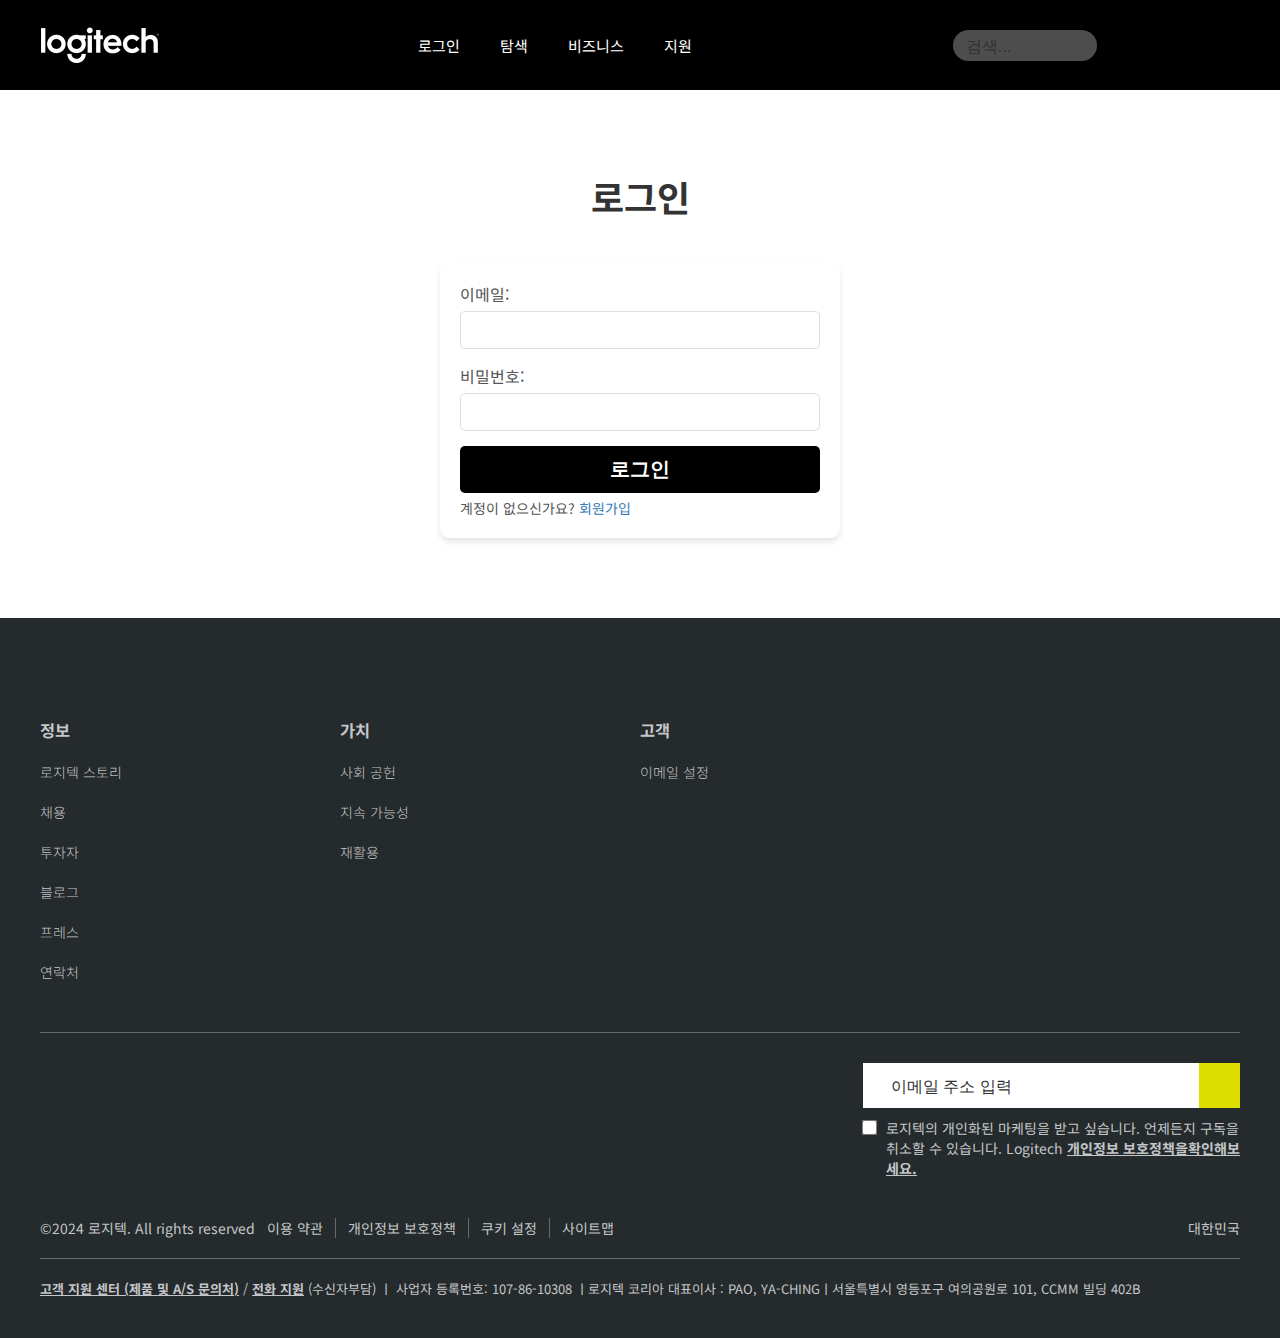
==== login.html @ 63ec461f "SubPage" ====
<!DOCTYPE html>
<html lang="ko">
  <head>
    <meta charset="UTF-8" />
    <meta name="viewport" content="width=device-width, initial-scale=1.0" />
    <title>Minseo's Logitech</title>
    <!-- Favicon -->
    <link rel="shortcut icon" href="images/favicon.ico" type="" />
    <!-- Google Fonts -->
    <link rel="preconnect" href="https://fonts.googleapis.com" />
    <link rel="preconnect" href="https://fonts.gstatic.com" crossorigin />
    <link
      href="https://fonts.googleapis.com/css2?family=Bagel+Fat+One&family=Nanum+Pen+Script&family=Noto+Sans+KR:wght@100..900&display=swap"
      rel="stylesheet"
    />
    <!-- Font Awesom -->
    <link
      rel="stylesheet"
      href="https://cdnjs.cloudflare.com/ajax/libs/font-awesome/6.7.1/css/all.min.css"
      integrity="sha512-5Hs3dF2AEPkpNAR7UiOHba+lRSJNeM2ECkwxUIxC1Q/FLycGTbNapWXB4tP889k5T5Ju8fs4b1P5z/iB4nMfSQ=="
      crossorigin="anonymous"
      referrerpolicy="no-referrer"
    />
    <!-- css -->
    <link rel="stylesheet" href="css/style.css" />
    <link rel="stylesheet" href="css/login.css">
  </head>
  <body>
    <!-- Header -->
    <header id="header" class="header">
      <div class="header__container max-container">
        <img class="header__logo" src="images/logo.png" alt="logo" />
        <nav>
          <ul class="header__menu">
            <li class="header__menu__item"><a href="#">로그인</a></li>
            <li class="header__menu__item"><a href="#">탐색</a></li>
            <li class="header__menu__item"><a href="#">비즈니스</a></li>
            <li class="header__menu__item"><a href="#">지원</a></li>
          </ul>
        </nav>
        <div class="header__side">
          <form class="header__search__container">
            <fieldset class="header__search">
              <input
                class="header__search__input"
                type="search"
                placeholder="검색..."
              />
              <button class="header__search__button" type="submit">
                <i class="fa fa-search header__icon"></i>
              </button>
            </fieldset>
          </form>
          <a class="header__icon" href="#">
            <i class="fa-regular fa-user"> </i>
          </a>
        </div>
      </div>
    </header>
    <main>
      <section id="login" class="section">
        <h2 class="title">로그인</h2>

        <div class="container max-container">
        <!-- 로그인 폼 -->
        <div class="form-container" id="login">
            <form class="sub__form">
                <label class="sub__label" for="login-email">이메일:</label>
                <input class="sub__input" type="email" id="login-email" name="login-email" required>

                <label class="sub__label" for="login-password">비밀번호:</label>
                <input class="sub__input" type="password" id="login-password" name="login-password" required>

                <button class="sub__button" type="submit">로그인</button>
            </form>
            <p class="sub__p">계정이 없으신가요? <a  class="sub__a" href="#signup">회원가입</a></p>
        </div>
      </section>
    </main>
    <!-- Footer -->
    <footer id="contact">
      <div class="footer__container max-container">
        <div class="footer__imports__section">
          <div class="footer__article">
            <h3 class="footer__article__title">정보</h3>
            <ul class="footer__imports">
              <li class="footer__import"><a href="#">로지텍 스토리</a></li>
              <li class="footer__import"><a href="#">채용</a></li>
              <li class="footer__import"><a href="#">투자자</a></li>
              <li class="footer__import"><a href="#">블로그</a></li>
              <li class="footer__import"><a href="#">프레스</a></li>
              <li class="footer__import"><a href="#">연락처</a></li>
            </ul>
          </div>
          <div class="footer__article">
            <h3 class="footer__article__title">가치</h3>
            <ul class="footer__imports">
              <li class="footer__import"><a href="#">사회 공헌</a></li>
              <li class="footer__import"><a href="#">지속 가능성</a></li>
              <li class="footer__import"><a href="#">재활용</a></li>
            </ul>
          </div>
          <div class="footer__article">
            <h3 class="footer__article__title">고객</h3>
            <ul class="footer__imports">
              <li class="footer__import"><a href="#">이메일 설정</a></li>
            </ul>
          </div>
        </div>
        <div class="footer__contact__section">
          <div class="footer__sns">
            <i class="footer__sns__icon fa-brands fa-facebook"></i>
            <i class="footer__sns__icon fa-brands fa-twitter"></i>
            <i class="footer__sns__icon fa-brands fa-instagram"></i>
          </div>
          <form class="footer__search__container">
            <fieldset class="footer__search">
              <input
                class="footer__search__input"
                type="search"
                placeholder="이메일 주소 입력"
              />
              <button class="footer__search__button">
                <i class="footer__icon fa-solid fa-caret-right"></i>
              </button>
            </fieldset>
            <fieldset class="footer__checkbox">
              <input class="footer__checkbox__input" type="checkbox" />
              <label
                class="footer__checkbox__label"
                for="footer__checkbox__label"
                >로지텍의 개인화된 마케팅을 받고 싶습니다. 언제든지 구독을<br />
                취소할 수 있습니다. Logitech
                <span class="footer--underline"
                  >개인정보 보호정책을확인해보 <br />
                  세요.</span
                >
              </label>
            </fieldset>
          </form>
        </div>
        <div class="footer__copyright__section">
          <div class="footer__copyright__ctn">
            <p>©2024 로지텍. All rights reserved</p>
          </div>
          <ul class="footer__copyright__links">
            <li class="footer__copyright__link"><a href="#">이용 약관</a></li>
            <li class="footer__copyright__link">
              <a href="#">개인정보 보호정책</a>
            </li>
            <li class="footer__copyright__link"><a href="#">쿠키 설정</a></li>
            <li class="footer__copyright__link"><a href="#">사이트맵</a></li>
          </ul>
          <div class="footer__copyright__kor">
            <i class="fa-solid fa-earth-americas"></i
            ><span class="footer--underline--hover"> 대한민국</span>
          </div>
        </div>
        <div class="footer__address__section">
          <a href="#"
            ><span class="footer--underline"
              >고객 지원 센터 (제품 및 A/S 문의처)</span
            ></a
          >
          /
          <a href="#"><span class="footer--underline">전화 지원</span></a>
          (수신자부담) ㅣ 사업자 등록번호: 107-86-10308 ㅣ로지텍 코리아 대표이사
          : PAO, YA-CHINGㅣ서울특별시 영등포구 여의공원로 101, CCMM 빌딩 402B
        </div>
      </div>
    </footer>
  </body>
</html>
---- css/style.css ----
/* Global */
:root {
  /* App Colors */
  --color-primary: var(--color-white);
  --color-primary-variant: var(--color-white-variant);
  --color-accent: var(--color-blue);
  --color-accent-variant: var(--color-yellow);
  --color-text: var(--color-black);
  --color-footer-bg: var(--color-gray);

  /* Colors */
  --color-white: #ffffff;
  --color-white-variant: #c3c6c8;
  --color-black: #000000;
  --color-blue: #00b9f6;
  --color-yellow: #dcdf00;
  --color-gray: #252a2c;

  /* Size */
  --size-max-width: 1200px;
}

* {
  box-sizing: border-box;
}

body {
  font-family: "Noto Sans KR", sans-serif;
  margin: 0;
}

h1,
h2,
h3,
p,
ul {
  margin: 0;
}

ul {
  list-style: none;
  padding: 0;
}

a {
  text-decoration: none;
  color: var(--color-text);
}

button {
  background-color: transparent;
  outline: 0;
  border: 0;
}

/* Common */
.max-container {
  max-width: var(--size-max-width);
  margin: auto;
}

.section {
  padding: 80px 0;
  text-align: center;
}

.title {
  font-size: 36px;
  margin-bottom: 40px;
}

.des {
  font-size: 16px;
  padding: 0 20px;
}

.btn {
  display: inline-block;
  background-color: var(--color-primary);
  padding: 18px 36px;
  font-size: 14px;
  color: var(--color-black);
  transition: all 300ms ease-in-out;
}

.btn:hover {
  background-color: transparent;
  color: var(--color-primary);
  outline: 1px solid var(--color-primary);
}

/* Header */
.header {
  background-color: transparent;
  position: absolute;
  width: 100%;
  height: 90px;
  line-height: 90px;
  color: var(--color-primary);
}

.header a,
.header i {
  color: var(--color-primary);
}

.header__container {
  display: flex;
  justify-content: space-between;
  align-items: center;
}

.header__menu {
  display: flex;
}

.header__menu__item a {
  padding: 9px 20px;
  font-size: 15px;
}

.header__side {
  display: flex;
  align-items: center;
  gap: 16px;
}

.header__search__container {
  width: 50%;
}

.header__search {
  display: flex;
  align-items: center;
  padding: 0.2rem;
  overflow: hidden;
  width: 100%;
  padding: 0 rem;
  background: rgba(255, 255, 255, 0.3);
  border: none;
  border-radius: 50px;
}

.header__search__input {
  width: 950%;
  color: var(--color-primary);
  background: transparent;
  font-size: 1.2rem;
  border: 0;
  outline: 0;
}

input::placeholder {
  color: var(--color-primary);
  padding-left: 0.5rem;
  font-size: 1rem;
}

.header__search__button {
  border: 0 none;
  cursor: pointer;
  border-radius: 5px;
}

.header__icon {
  font-size: 0.9rem;
}

.header__search__icon:hover {
  transform: scale(1.1);
  color: 000;
}

/* Home */
#home {
  background: url(/images/home/home.jpg);
  background-size: cover;
  background-position: center center;
  height: 500px;
  padding-top: 90px;
  color: var(--color-primary);
}

.home__title {
  margin: 2rem 0;
  font-size: 3.5rem;
  font-weight: 550;
  line-height: 4rem;
}

.home__title--strong {
  color: var(--color-accent);
}

.home__des {
  margin-bottom: 2rem;
  font-size: 18px;
  font-weight: 250;
}

.home__btn {
  margin: 0 1px 12px 12px;
}

/* Can */
.cans {
  display: flex;
  justify-content: space-between;
  gap: 1rem;
  padding: 80px 0;
}

.can__img {
  cursor: pointer;
}

.can__title {
  margin: 10px 0;
  font-size: 20px;
  cursor: pointer;
}

.can__des {
  margin-bottom: 8px;
  font-size: 16px;
  font-weight: 330;
}

.can__more {
  font-size: 14px;
  font-weight: bold;
}
/* ⭐ 배운것 빈공간이 있으면 하위태그가 선택되어 span이 선택된다 */
/* .can__title :hover, */
.can__title span:hover,
.can__more:hover {
  border-bottom: 2px solid var(--color-text);
}

/* Series */
#series {
  background-color: #f4f4f4;
}

#series h3,
#series p {
  color: var(--color-primary);
}
.series {
  display: grid;
  grid-template-columns: repeat(3, 1fr);
  gap: 20px;
}

.serie {
  position: relative;
}

#serie__long {
  grid-column: 2 / 4;
  grid-row: 2 / 3;
}

.serie img {
  width: 100%;
  /* ⭐ 배운것 */
  height: 100%;
  object-fit: cover;
}

.serie .des {
  position: absolute;
  top: 0;
  left: 0;
  width: 100%;
  height: 100%;
  background-color: transparent;
  display: flex;
  flex-direction: column;
  justify-content: center;
  align-items: center;
  font-weight: bold;
  transition: all 200ms ease-in;
}

/* ⭐ div태그를 img에 absolute 로 크기가 같은 2겹의 창을 만들어서 스타일링 */
.serie__metadata {
  position: absolute;
  top: 0;
  left: 0;
  width: 100%;
  height: 100%;
  background-color: var(--color-text);
  opacity: 0;
  padding: 2rem;
  display: flex;
  flex-direction: column;
  justify-content: center;
  align-items: center;
  transition: all 250ms ease-in;
}

.serie__metadata:hover {
  opacity: 0.8;
}

.serie:hover .des {
  display: none;
}

.serie__metadata__title {
  margin-bottom: 0.5rem;
}

.serie__metadata__des {
  font-weight: 200;
}

/* Products */
.products {
  display: grid;
  grid-template-rows: repeat(3, 1fr);
  gap: 20px;
  grid-template-areas:
    "box1 box2 box3"
    "box1 box5 box3"
    "box4 box5 box6";
}

#product1 {
  grid-area: box1;
}
#product2 {
  grid-area: box2;
}
#product3 {
  grid-area: box3;
}
#product4 {
  grid-area: box4;
}
#product5 {
  grid-area: box5;
}
#product6 {
  grid-area: box6;
}

.product {
  position: relative;
  /* ⭐ */
  overflow: hidden;
}

.product .des {
  position: absolute;
  /* ⭐ */
  width: 100%;
  height: 100%;
  padding: 2rem;
  display: flex;
  flex-direction: column;
  align-items: center;
  /* ⭐ */
  z-index: 1;
}

.product img {
  width: 100%;
  height: 100%;
  object-fit: cover;
  transition: transform 300ms ease-in-out;
}

.product:hover img {
  transform: scale(1.1); /* 이미지 확대 */
}

/* About */
#about {
  background: url(/images/about/about_1.jfif);
  background-size: cover;
  background-position: center center;
  width: 100%;
  height: 100%;
  color: var(--color-primary);
}

.about__container {
  padding-bottom: 100px;
}

.about__title {
  font-size: 60px;
}

.about__des {
  margin-bottom: 20px;
  font-weight: bold;
}

.about__btn {
  font-weight: bold;
}

/* Footer */
#contact {
  background-color: var(--color-footer-bg);
  color: var(--color-primary-variant);
  padding: 100px 0 20px;
  font-size: 14px;
}

#contact a,
i {
  color: var(--color-primary-variant);
}

.footer__imports__section {
  display: grid;
  grid-template-columns: repeat(4, 1fr);
  font-size: 14px;
}

.footer__imports {
  margin: 0 20px 0 0;
  padding: 0 100px 30px 0;
}

/* 빈공간 :hover 하면 하위 요소에 적용 */
.footer__import :hover {
  border-bottom: 1px solid rgba(255, 255, 255, 0.5);
}

.footer__article__title {
  padding-bottom: 20px;
  font-weight: bold;
}

.footer__import {
  margin-bottom: 20px;
  font-weight: 300;
}

.footer__contact__section {
  padding-top: 30px;
  border-top: 1px solid rgba(255, 255, 255, 0.3);
  display: flex;
  justify-content: space-between;
}

.footer__sns {
  font-size: 25px;
  display: flex;
  justify-content: space-between;
  flex-direction: row;
  gap: 30px;
  cursor: pointer;
  opacity: 0.7;
}

.footer__sns__icon:hover {
  filter: brightness(1.2);
}

.footer__search {
  display: flex;
  justify-content: space-between;
  align-items: center;
  overflow: hidden;
  width: 100%;
  margin: 0;
  padding: 0;
  border: none;
}

.footer__search__input {
  width: 100%;
  height: 45px;
  padding: 10px 20px;
  background: transparent;
  font-size: 1.2rem;
  background: var(--color-primary);
  color: #2f3132;
  border: 0;
  outline: 0;
}
input::placeholder {
  color: #2f3132;
  font-size: 1rem;
}

.footer__search__button {
  background: var(--color-yellow);
  width: 45px;
  height: 45px;
  border: 0 none;
  cursor: pointer;
}

.footer__icon {
  color: var(--color-text);
}

.footer__search__button:hover {
  filter: brightness(0.85);
}

.footer__checkbox {
  margin: 10px 0;
  padding: 0;
  border: none;
}

.footer__checkbox__input {
  margin: 0;
  transform: scale(1.2);
}

.footer__checkbox__label {
  float: right;
  padding-left: 10px;
}

.footer--underline {
  font-weight: bold;
  text-decoration: underline;
  cursor: pointer;
}

.footer__copyright__section {
  display: flex;
  padding: 30px 0 20px;
}

.footer__copyright__links {
  display: flex;
}

.footer__copyright__link {
  padding: 0 12px;
  border-right: 1px solid rgba(255, 255, 255, 0.3);
}
.footer__copyright__link:last-child {
  border-right: none;
}

.footer__copyright__kor {
  margin-left: auto;
  cursor: pointer;
}
.footer__copyright__kor:hover {
  filter: brightness(1.2);
}
.footer--underline--hover:hover {
  filter: brightness(1.2);
  border-bottom: 1px solid rgba(255, 255, 255, 1);
}

.footer__address__section {
  border-top: 1px solid rgba(255, 255, 255, 0.3);
  padding: 20px 0;
  font-size: 13px;
}
---- css/login.css ----
:root {
  /* App Colors */
  --color-primary: var(--color-white);
  --color-primary-variant: var(--color-white-variant);
  --color-accent: var(--color-blue);
  --color-accent-variant: var(--color-yellow);
  --color-text: var(--color-black);
  --color-footer-bg: var(--color-gray);

  /* Colors */
  --color-white: #ffffff;
  --color-white-variant: #c3c6c8;
  --color-black: #000000;
  --color-blue: #00b9f6;
  --color-yellow: #dcdf00;
  --color-gray: #252a2c;

  /* Size */
  --size-max-width: 1200px;
}

/* Login.css */
#header {
  position: static;
  background-color: var(--color-text);
}

/* styles.css */

.container {
  text-align: start;
  display: flex;
  flex-direction: column;
  align-items: center;
  justify-content: center;
  width: 100%;
  max-width: 400px;
  padding: 20px;
  border-radius: 10px;
  box-shadow: 0 4px 6px rgba(0, 0, 0, 0.1);
}

h2 {
  margin-bottom: 20px;
  color: #333;
}

.form-container {
  width: 100%;
}

.sub__form {
  display: flex;
  flex-direction: column;
}

.sub__label {
  margin-bottom: 5px;
  color: #555;
}

.sub__input {
  margin-bottom: 15px;
  padding: 10px;
  border: 1px solid #ddd;
  border-radius: 5px;
  font-size: 14px;
}

.sub__button {
  padding: 10px;
  background-color: var(--color-text);
  color: var(--color-primary);
  border: none;
  border-radius: 5px;
  font-size: 20px;
  font-weight: bold;
  cursor: pointer;
}

.sub__button:hover {
  background-color: var(--color-accent);
}

.sub__p {
  margin-top: 5px;
  font-size: 14px;
  color: #555;
}

.sub__a {
  color: #337ab7;
  text-decoration: none;
}

.sub__a:hover {
  text-decoration: underline;
}
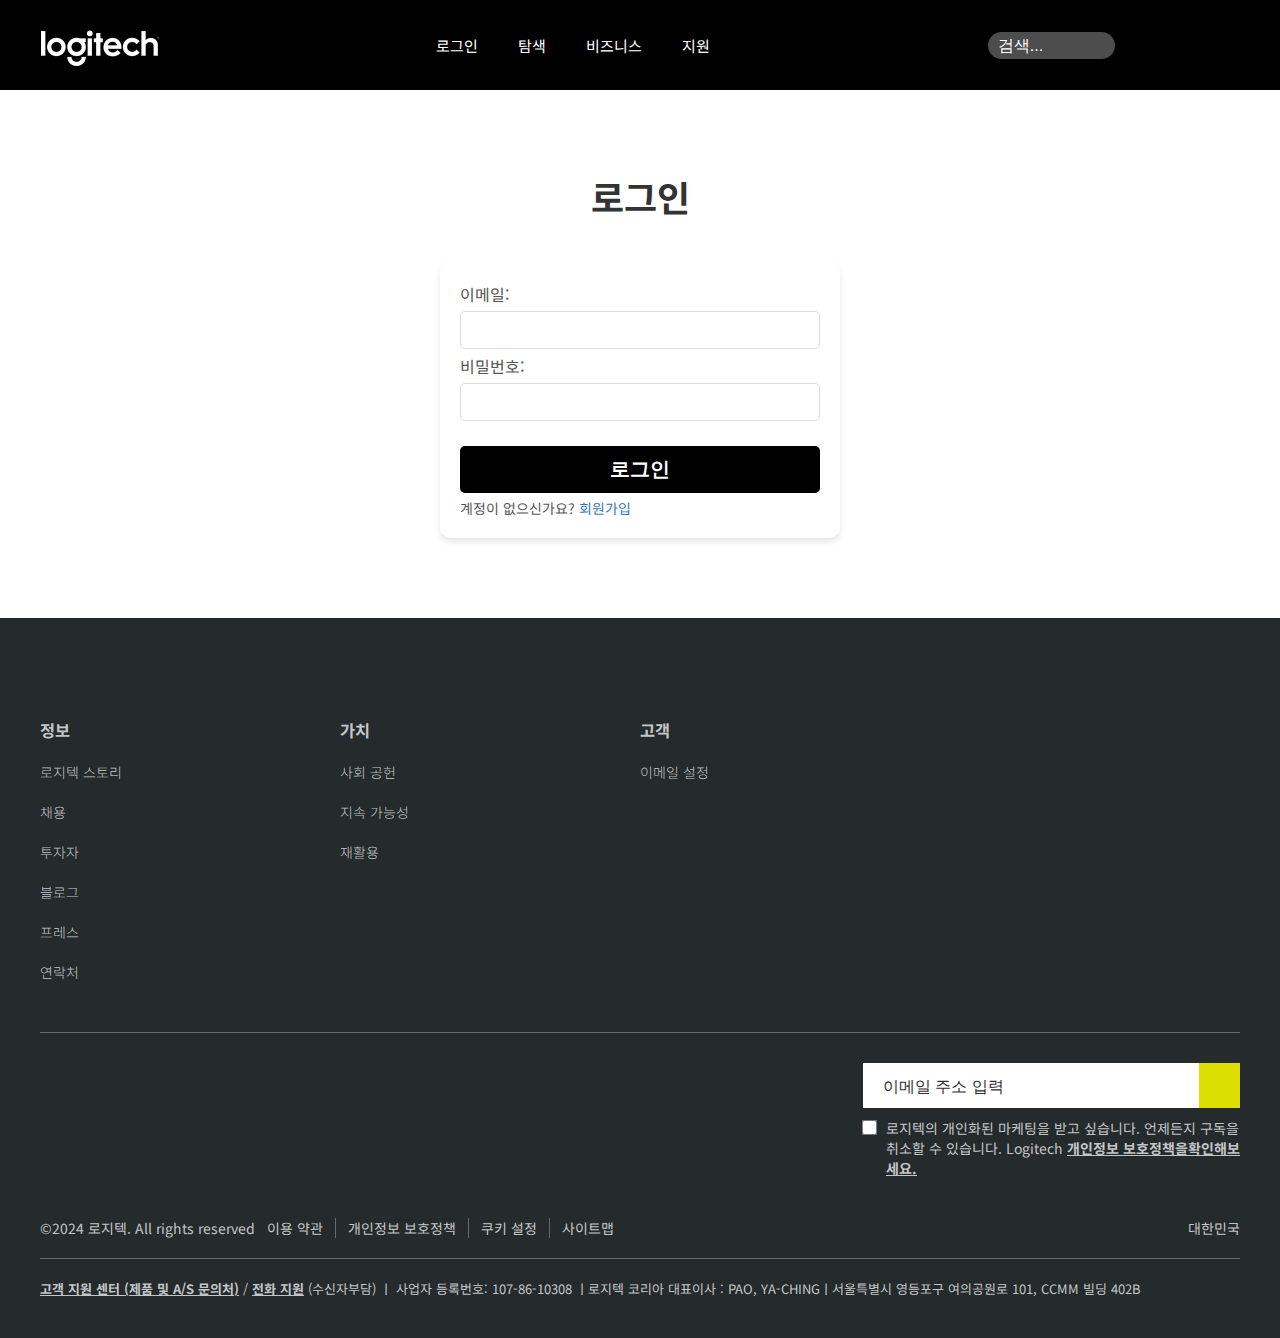
==== commit e175f6ee: "Logo-Adit" ====
--- a/login.html
+++ b/login.html
@@ -29,7 +29,9 @@
     <!-- Header -->
     <header id="header" class="header">
       <div class="header__container max-container">
-        <img class="header__logo" src="images/logo.png" alt="logo" />
+        <a class="header__logo__a" href="index.html">
+          <img class="header__logo" src="images/logo.png" alt="logo" />
+        </a>
         <nav>
           <ul class="header__menu">
             <li class="header__menu__item"><a href="#">로그인</a></li>
@@ -73,7 +75,7 @@
 
                 <button class="sub__button" type="submit">로그인</button>
             </form>
-            <p class="sub__p">계정이 없으신가요? <a  class="sub__a" href="#signup">회원가입</a></p>
+            <p class="sub__p">계정이 없으신가요? <a  class="sub__a" href="register.html">회원가입</a></p>
         </div>
       </section>
     </main>
--- a/css/style.css
+++ b/css/style.css
@@ -99,6 +99,16 @@
   color: var(--color-primary);
 }
 
+.header__logo__a {
+  height: 90px;
+  line-height: 90px;
+}
+
+.header__logo {
+  /* img 세로중앙 정렬 */
+  vertical-align: middle;
+}
+
 .header a,
 .header i {
   color: var(--color-primary);
@@ -145,14 +155,15 @@
   width: 950%;
   color: var(--color-primary);
   background: transparent;
-  font-size: 1.2rem;
+  margin-left: 5px;
+  font-size: 1rem;
   border: 0;
   outline: 0;
 }
 
-input::placeholder {
-  color: var(--color-primary);
-  padding-left: 0.5rem;
+.header__side ::placeholder {
+  color: var(--color-primary);
+  margin-left: 5px;
   font-size: 1rem;
 }
 
@@ -378,7 +389,7 @@
 
 /* About */
 #about {
-  background: url(/images/about/about_1.jfif);
+  background: url(/images/about/about_1.jpg);
   background-size: cover;
   background-position: center center;
   width: 100%;
--- a/css/login.css
+++ b/css/login.css
@@ -60,7 +60,7 @@
 }
 
 .sub__input {
-  margin-bottom: 15px;
+  margin-bottom: 5px;
   padding: 10px;
   border: 1px solid #ddd;
   border-radius: 5px;
@@ -68,6 +68,7 @@
 }
 
 .sub__button {
+  margin-top: 20px;
   padding: 10px;
   background-color: var(--color-text);
   color: var(--color-primary);
@@ -76,6 +77,7 @@
   font-size: 20px;
   font-weight: bold;
   cursor: pointer;
+  transition: all 300ms ease-in-out;
 }
 
 .sub__button:hover {
